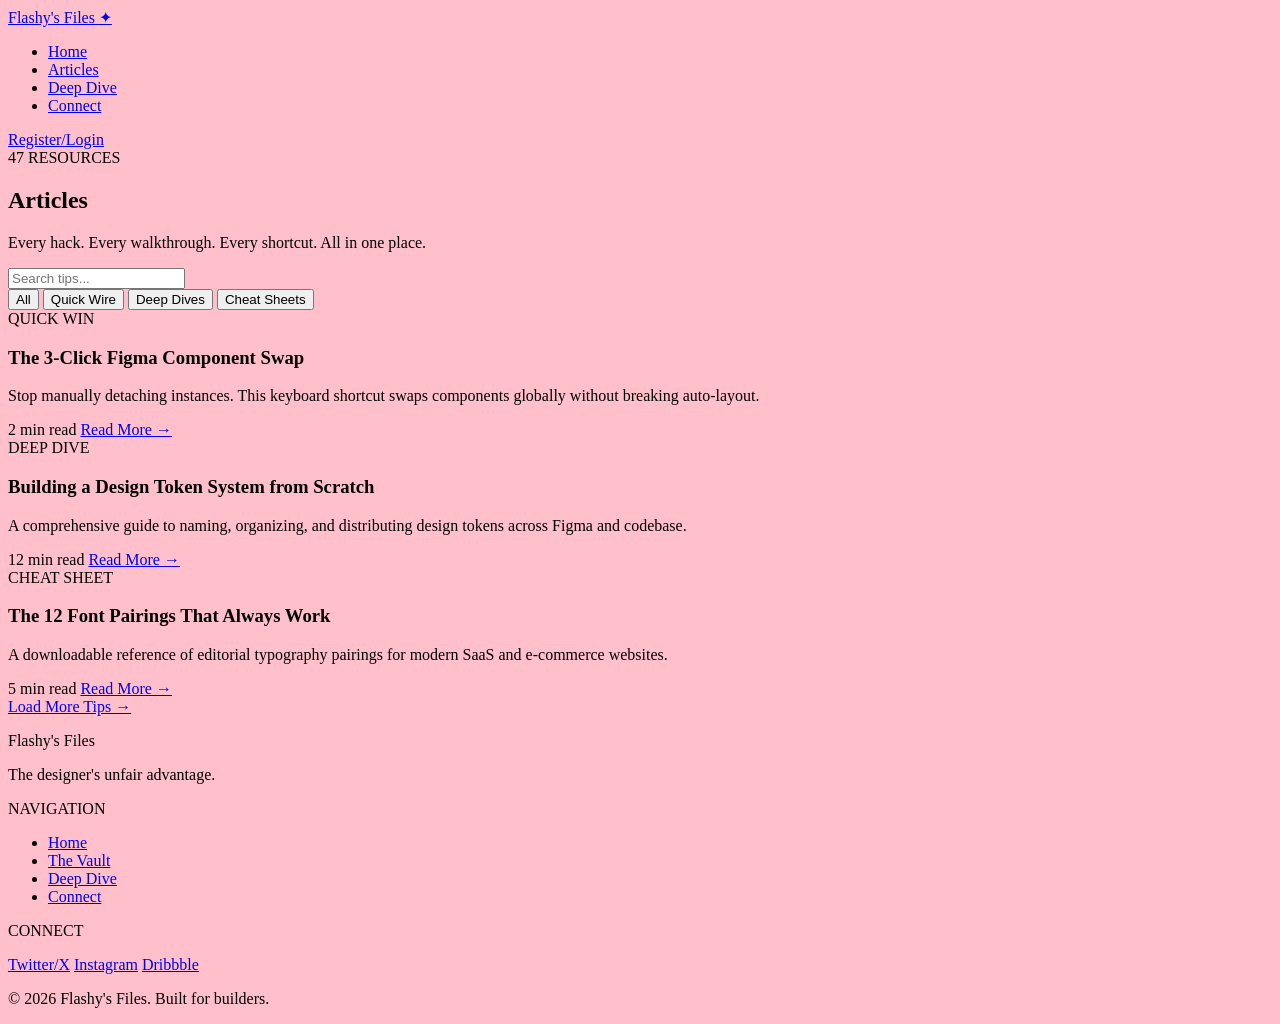
==== about.html @ 4e4e428f "Não quero mais" ====
<!DOCTYPE html>
<html lang="en-GB">
<head>
    <meta charset="UTF-8">
    <meta name="viewport" content="width=device-width, initial-scale=1.0">
    <title>Flashy's Files</title>
    <link rel="stylesheet" href="assets/css/styles.min.css">
</head><body>
<header class="site-header">
<nav>
    <a href="/" class="logo">Flashy's Files <span class="dot">✦</span></a>
    <ul>
        <li><a href="/">Home</a></li>
        <li><a href="/about.html">Articles</a></li>
        <li><a href="/articles.html">Deep Dive</a></li>
        <li><a href="/contact.html">Connect</a></li>
    </ul>
    <a href="#" class="btn-nav">Register/Login</a>
</nav></header>
<main>

    <!-- DARK HERO BANNER -->
    <section class="articles-hero">
        <span class="tag">47 RESOURCES</span>
        <h1>Articles</h1>
        <p>Every hack. Every walkthrough. Every shortcut. All in one place.</p>
    </section>

    <!-- SEARCH + FILTERS -->
    <section class="articles-filter">
        <div class="search-bar">
            <input type="text" placeholder="Search tips...">
        </div>
        <div class="filter-tabs">
            <button class="active">All</button>
            <button>Quick Wire</button>
            <button>Deep Dives</button>
            <button>Cheat Sheets</button>
        </div>
    </section>

    <!-- ARTICLE CARDS GRID -->
    <section class="articles-grid">
        <article class="article-card">
            <span class="tag tag-yellow">QUICK WIN</span>
            <h3>The 3-Click Figma Component Swap</h3>
            <p>Stop manually detaching instances. This keyboard shortcut swaps components globally without breaking auto-layout.</p>
            <div class="card-meta">
                <span>2 min read</span>
                <a href="/artigo.html">Read More →</a>
            </div>
        </article>
        <article class="article-card">
            <span class="tag tag-red">DEEP DIVE</span>
            <h3>Building a Design Token System from Scratch</h3>
            <p>A comprehensive guide to naming, organizing, and distributing design tokens across Figma and codebase.</p>
            <div class="card-meta">
                <span>12 min read</span>
                <a href="/artigo.html">Read More →</a>
            </div>
        </article>
        <article class="article-card">
            <span class="tag tag-purple">CHEAT SHEET</span>
            <h3>The 12 Font Pairings That Always Work</h3>
            <p>A downloadable reference of editorial typography pairings for modern SaaS and e-commerce websites.</p>
            <div class="card-meta">
                <span>5 min read</span>
                <a href="/artigo.html">Read More →</a>
            </div>
        </article>
        <!-- Repeat pattern for remaining 6 cards -->
    </section>

    <div class="load-more">
        <a href="#" class="btn btn-dark">Load More Tips →</a>
    </div>

</main>

<footer class="site-footer">
    <div class="footer-inner">
        <div class="footer-brand">
            <p class="footer-logo">Flashy's Files</p>
            <p class="footer-tagline">The designer's unfair advantage.</p>
        </div>
        <div class="footer-nav">
            <p class="footer-heading">NAVIGATION</p>
            <ul>
                <li><a href="/">Home</a></li>
                <li><a href="/about.html">The Vault</a></li>
                <li><a href="/articles.html">Deep Dive</a></li>
                <li><a href="/contact.html">Connect</a></li>
            </ul>
        </div>
        <div class="footer-connect">
            <p class="footer-heading">CONNECT</p>
            <div class="social-icons">
                <a href="#">Twitter/X</a>
                <a href="#">Instagram</a>
                <a href="#">Dribbble</a>
            </div>
        </div>
    </div>
    <p class="footer-copy">© 2026 Flashy's Files. Built for builders.</p>
</footer>
<script src="assets/js/app.min.js"></script></body>
</html>
---- assets/css/styles.min.css ----
body{background:pink}
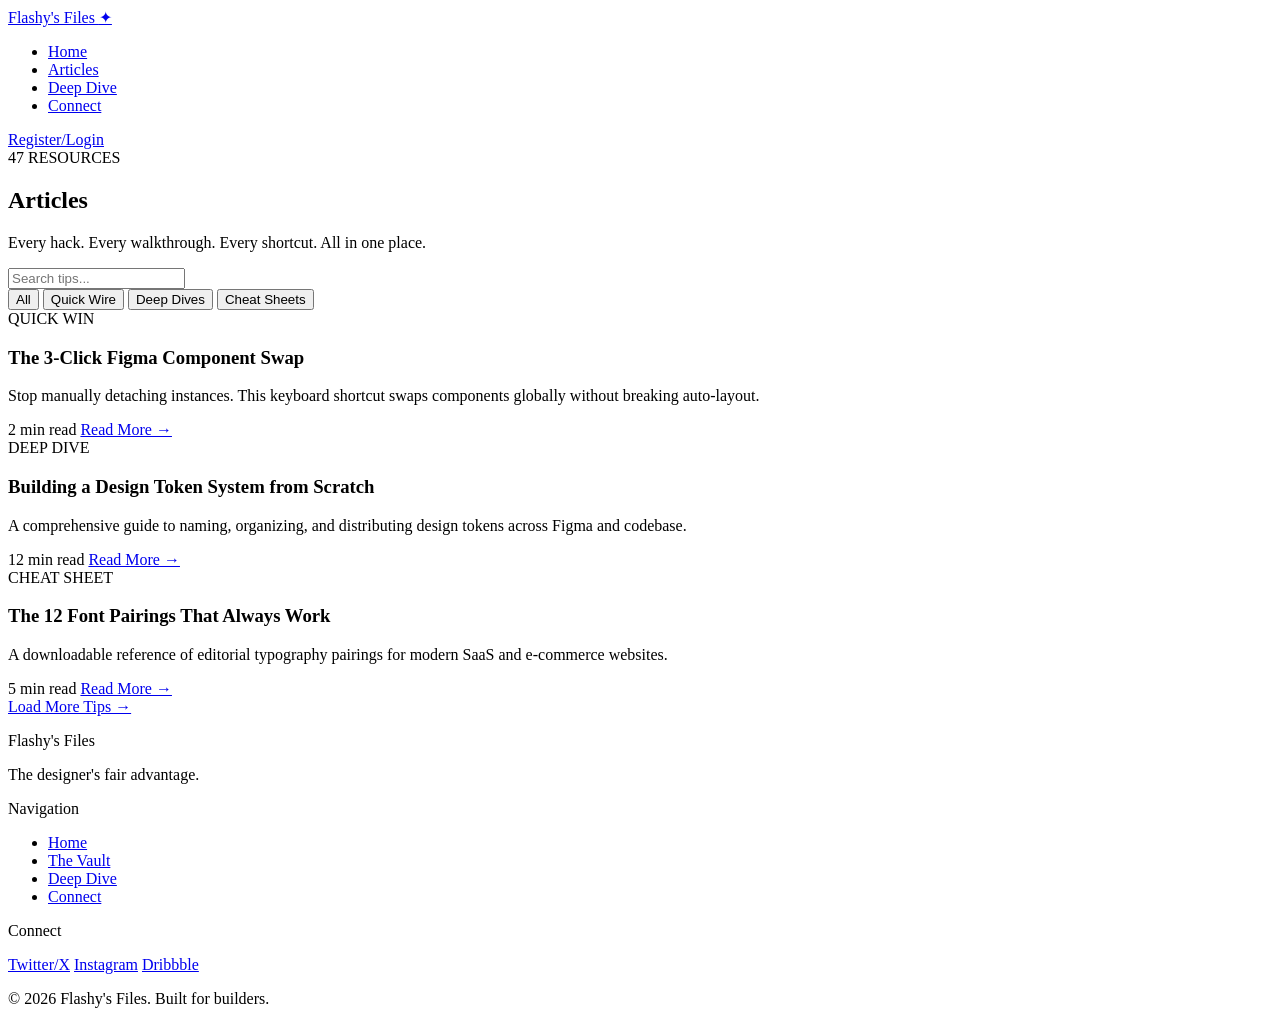
==== commit 64615b4d: "May 28th" ====
--- a/about.html
+++ b/about.html
@@ -81,10 +81,10 @@
     <div class="footer-inner">
         <div class="footer-brand">
             <p class="footer-logo">Flashy's Files</p>
-            <p class="footer-tagline">The designer's unfair advantage.</p>
+            <p class="footer-tagline">The designer's fair advantage.</p>
         </div>
         <div class="footer-nav">
-            <p class="footer-heading">NAVIGATION</p>
+            <p class="footer-heading">Navigation</p>
             <ul>
                 <li><a href="/">Home</a></li>
                 <li><a href="/about.html">The Vault</a></li>
@@ -93,7 +93,7 @@
             </ul>
         </div>
         <div class="footer-connect">
-            <p class="footer-heading">CONNECT</p>
+            <p class="footer-heading">Connect</p>
             <div class="social-icons">
                 <a href="#">Twitter/X</a>
                 <a href="#">Instagram</a>
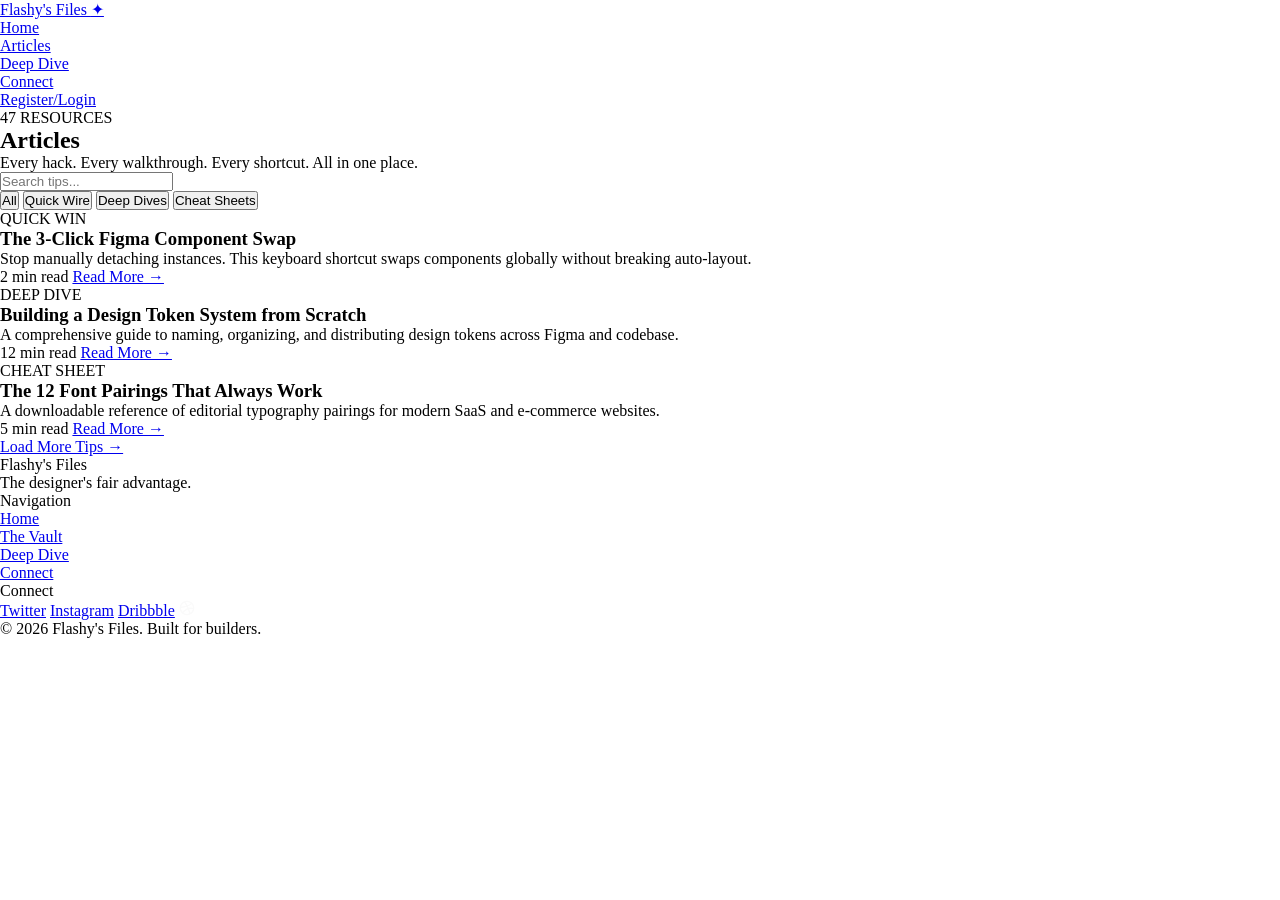
==== commit 8e2968f4: "Iconfooter" ====
--- a/about.html
+++ b/about.html
@@ -78,30 +78,74 @@
 </main>
 
 <footer class="site-footer">
-    <div class="footer-inner">
-        <div class="footer-brand">
-            <p class="footer-logo">Flashy's Files</p>
-            <p class="footer-tagline">The designer's fair advantage.</p>
-        </div>
-        <div class="footer-nav">
-            <p class="footer-heading">Navigation</p>
-            <ul>
-                <li><a href="/">Home</a></li>
-                <li><a href="/about.html">The Vault</a></li>
-                <li><a href="/articles.html">Deep Dive</a></li>
-                <li><a href="/contact.html">Connect</a></li>
-            </ul>
-        </div>
-        <div class="footer-connect">
-            <p class="footer-heading">Connect</p>
-            <div class="social-icons">
-                <a href="#">Twitter/X</a>
-                <a href="#">Instagram</a>
-                <a href="#">Dribbble</a>
-            </div>
-        </div>
+  <div class="footer-inner">
+    <div class="footer-brand">
+      <p class="footer-logo">Flashy's Files</p>
+      <p class="footer-tagline">The designer's fair advantage.</p>
     </div>
-    <p class="footer-copy">© 2026 Flashy's Files. Built for builders.</p>
+    <div class="footer-nav">
+      <p class="footer-heading">Navigation</p>
+      <ul>
+        <li><a href="/">Home</a></li>
+        <li><a href="/about.html">The Vault</a></li>
+        <li><a href="/articles.html">Deep Dive</a></li>
+        <li><a href="/contact.html">Connect</a></li>
+      </ul>
+    </div>
+    <div class="footer-connect">
+      <p class="footer-heading">Connect</p>
+      <div class="social-icons">
+        <a href="#">Twitter</a>
+        <a href="#">Instagram</a>
+        <a href="#">Dribbble</a>
+        <svg
+          width="16"
+          height="16"
+          viewBox="0 0 16 16"
+          fill="none"
+          xmlns="http://www.w3.org/2000/svg"
+        >
+          <g clip-path="url(#clip0_783_120)">
+            <path
+              d="M8.00004 14.6667C11.6819 14.6667 14.6667 11.6819 14.6667 8.00004C14.6667 4.31814 11.6819 1.33337 8.00004 1.33337C4.31814 1.33337 1.33337 4.31814 1.33337 8.00004C1.33337 11.6819 4.31814 14.6667 8.00004 14.6667Z"
+              stroke="#FAFAFA"
+              stroke-width="1.33333"
+              stroke-linecap="round"
+              stroke-linejoin="round"
+            />
+            <path
+              d="M12.7533 3.39331C10.1467 6.09331 6.66667 6.95998 1.5 7.29331"
+              stroke="#FAFAFA"
+              stroke-width="1.33333"
+              stroke-linecap="round"
+              stroke-linejoin="round"
+            />
+            <path
+              d="M14.5 8.55994C10.0866 7.61994 6.40662 9.22661 3.57996 12.7733"
+              stroke="#FAFAFA"
+              stroke-width="1.33333"
+              stroke-linecap="round"
+              stroke-linejoin="round"
+            />
+            <path
+              d="M5.70667 1.83337C8.62 5.83337 9.70666 8.11337 11.04 13.6467"
+              stroke="#FAFAFA"
+              stroke-width="1.33333"
+              stroke-linecap="round"
+              stroke-linejoin="round"
+            />
+          </g>
+          <defs>
+            <clipPath id="clip0_783_120">
+              <rect width="16" height="16" fill="white" />
+            </clipPath>
+          </defs>
+        </svg>
+      </div>
+    </div>
+  </div>
+  <p class="footer-copy">© 2026 Flashy's Files. Built for builders.</p>
 </footer>
-<script src="assets/js/app.min.js"></script></body>
+<script src="assets/js/app.min.js"></script>
+</body>
 </html>
--- a/assets/css/styles.min.css
+++ b/assets/css/styles.min.css
@@ -0,0 +1 @@
+@import url('https://fonts.googleapis.com/css2?family=DM+Sans:ital,opsz,wght@0,9..40,100..1000;1,9..40,100..1000&family=Instrument+Serif:ital@0;1&display=swap');:root{--icon-width-sm:1rem;--icon-width-md:2rem;--icon-width-lg:4rem;--icon-width-xl:8rem;--icon-height-sm:1rem;--icon-height-md:2rem;--icon-height-lg:4rem;--icon-height-xl:8rem;--grid-gutter:1rem;--grid-margin-100:1rem;--grid-margin-200:2rem;--grid-margin-300:4rem;--grid-columns-mobile:4;--grid-columns-tablet:8;--grid-columns-desktop:12;--radius-sm:4px;--radius-md:8px;--radius-lg:16px;--radius-xl:24px;--radius-pill:9999px;--spacing-0:0;--spacing-2:0.125rem;--spacing-4:0.25rem;--spacing-8:0.5rem;--spacing-12:0.75rem;--spacing-16:1rem;--spacing-20:1.25rem;--spacing-24:1.5rem;--spacing-32:2rem;--spacing-40:2.5rem;--spacing-48:3rem;--spacing-64:4rem;--spacing-80:5rem;--spacing-128:8rem;--font-serif:'Instrument Serif',serif;--font-sans:'DM Sans',sans-serif;--font-weight-light:300;--font-weight-regular:400;--font-weight-semibold:600;--font-weight-bold:700;--font-size-100:0.75rem;--font-size-200:1rem;--font-size-300:1.25rem;--font-size-400:1.5rem;--font-size-500:2.5rem;--font-size-600:4rem;--line-height-100:0.75rem;--line-height-200:1rem;--line-height-300:1.25rem;--line-height-400:1.5rem;--line-height-500:1.75rem;--line-height-600:2rem;--line-height-700:3rem;--line-height-800:4.5rem;--letter-spacing-100:0.0625em;--letter-spacing-200:0.125em;--letter-spacing-300:0.1875em;--letter-spacing-400:0.25em;--letter-spacing-500:0.3125em;--color-violet-0:#FCFCFD;--color-violet-100:#F5F2FF;--color-violet-200:#EBE5FF;--color-violet-300:#E1D7FF;--color-violet-400:#D7CAFF;--color-violet-500:#CDBDFF;--color-violet-600:#A497CC;--color-violet-700:#7B7199;--color-violet-800:#524C66;--color-violet-900:#292633;--color-violet-1000:#211E29;--color-orange-100:#FFDED8;--color-orange-200:#FFBDB0;--color-orange-300:#FF9D89;--color-orange-400:#FF7C61;--color-orange-500:#FF5B3A;--color-orange-600:#CC492E;--color-orange-700:#993723;--color-orange-800:#662417;--color-orange-900:#33120C;--color-lime-100:#F9FFCC;--color-lime-200:#F2FF99;--color-lime-300:#ECFE66;--color-lime-400:#E5FE33;--color-lime-500:#DFFE00;--color-lime-600:#B2CB00;--color-lime-700:#869800;--color-lime-800:#596600;--color-lime-900:#2D3300}@media (prefers-color-scheme:light){:root{--color-violet-0:#211E29;--color-violet-100:#292633;--color-violet-200:#524C66;--color-violet-300:#7B7199;--color-violet-400:#A497CC;--color-violet-500:#CDBDFF;--color-violet-600:#D7CAFF;--color-violet-700:#E1D7FF;--color-violet-800:#EBE5FF;--color-violet-900:#F5F2FF;--color-violet-1000:#FCFCFD;--color-orange-100:#33120C;--color-orange-200:#662417;--color-orange-300:#993723;--color-orange-400:#CC492E;--color-orange-500:#FF5B3A;--color-orange-600:#FF7C61;--color-orange-700:#FF7C61;--color-orange-800:#FFBDB0;--color-orange-900:#FFDED8;--color-lime-100:#2D3300;--color-lime-200:#596600;--color-lime-300:#869800;--color-lime-400:#B2CB00;--color-lime-500:#B2CB00;--color-lime-600:#E5FE33;--color-lime-700:#ECFE66;--color-lime-800:#F2FF99;--color-lime-900:#F9FFCC}}[data-theme=dark]{--color-violet-0:#211E29;--color-violet-100:#292633;--color-violet-200:#524C66;--color-violet-300:#7B7199;--color-violet-400:#A497CC;--color-violet-500:#CDBDFF;--color-violet-600:#D7CAFF;--color-violet-700:#E1D7FF;--color-violet-800:#EBE5FF;--color-violet-900:#F5F2FF;--color-violet-1000:#FCFCFD;--color-orange-100:#33120C;--color-orange-200:#662417;--color-orange-300:#993723;--color-orange-400:#CC492E;--color-orange-500:#FF5B3A;--color-orange-600:#FF7C61;--color-orange-700:#FF7C61;--color-orange-800:#FFBDB0;--color-orange-900:#FFDED8;--color-lime-100:#2D3300;--color-lime-200:#596600;--color-lime-300:#869800;--color-lime-400:#B2CB00;--color-lime-500:#B2CB00;--color-lime-600:#E5FE33;--color-lime-700:#ECFE66;--color-lime-800:#F2FF99;--color-lime-900:#F9FFCC}[data-theme=light]{--color-violet-0:#FCFCFD;--color-violet-100:#F5F2FF;--color-violet-200:#EBE5FF;--color-violet-300:#E1D7FF;--color-violet-400:#D7CAFF;--color-violet-500:#CDBDFF;--color-violet-600:#A497CC;--color-violet-700:#7B7199;--color-violet-800:#524C66;--color-violet-900:#292633;--color-violet-1000:#211E29;--color-orange-100:#FFDED8;--color-orange-200:#FFBDB0;--color-orange-300:#FF9D89;--color-orange-400:#FF7C61;--color-orange-500:#FF5B3A;--color-orange-600:#CC492E;--color-orange-700:#993723;--color-orange-800:#662417;--color-orange-900:#33120C;--color-lime-100:#F9FFCC;--color-lime-200:#F2FF99;--color-lime-300:#ECFE66;--color-lime-400:#E5FE33;--color-lime-500:#DFFE00;--color-lime-600:#B2CB00;--color-lime-700:#869800;--color-lime-800:#596600;--color-lime-900:#2D3300}*{margin:0;padding:0;-webkit-box-sizing:border-box;box-sizing:border-box}
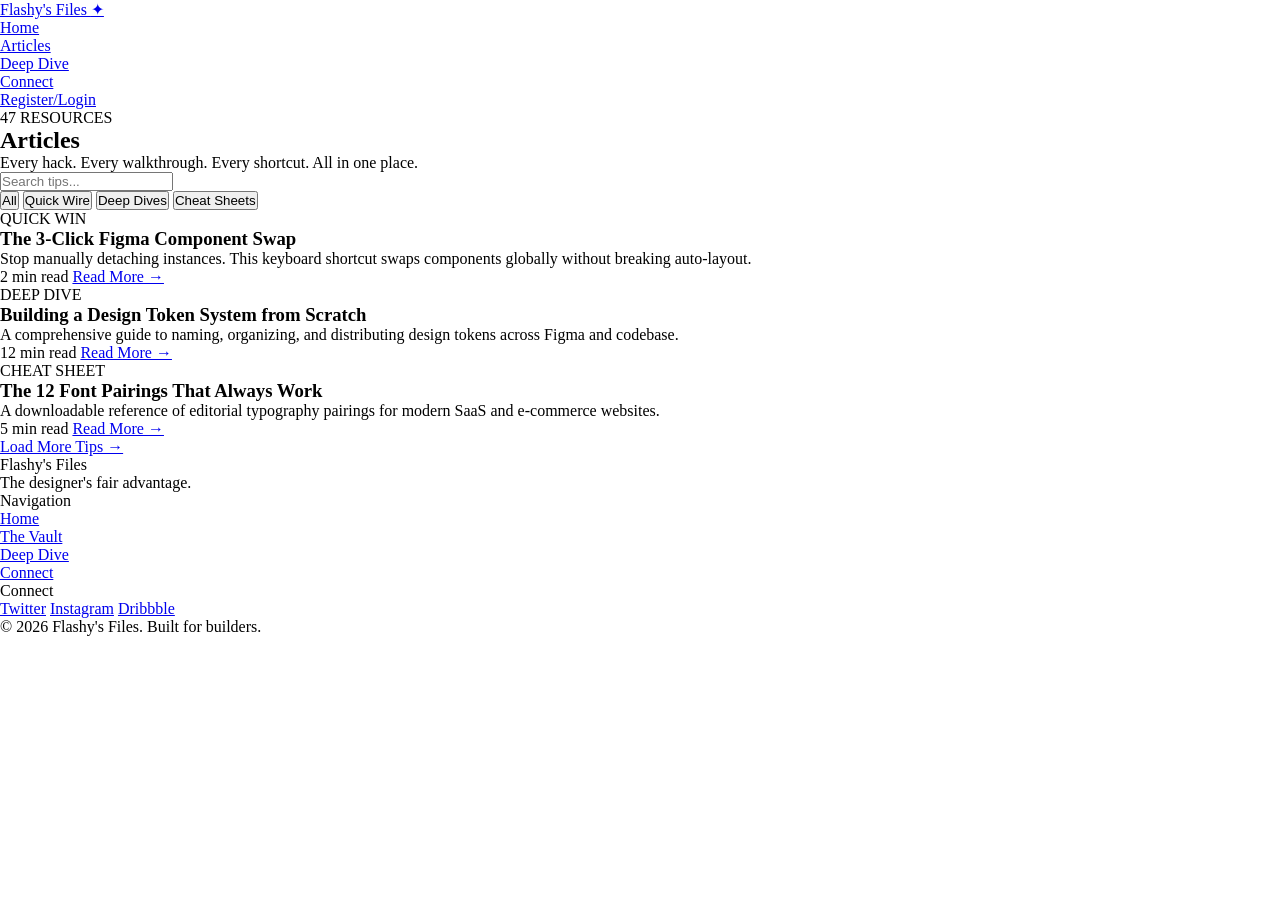
==== commit 6165e79b: "naosei" ====
--- a/about.html
+++ b/about.html
@@ -97,50 +97,7 @@
       <div class="social-icons">
         <a href="#">Twitter</a>
         <a href="#">Instagram</a>
-        <a href="#">Dribbble</a>
-        <svg
-          width="16"
-          height="16"
-          viewBox="0 0 16 16"
-          fill="none"
-          xmlns="http://www.w3.org/2000/svg"
-        >
-          <g clip-path="url(#clip0_783_120)">
-            <path
-              d="M8.00004 14.6667C11.6819 14.6667 14.6667 11.6819 14.6667 8.00004C14.6667 4.31814 11.6819 1.33337 8.00004 1.33337C4.31814 1.33337 1.33337 4.31814 1.33337 8.00004C1.33337 11.6819 4.31814 14.6667 8.00004 14.6667Z"
-              stroke="#FAFAFA"
-              stroke-width="1.33333"
-              stroke-linecap="round"
-              stroke-linejoin="round"
-            />
-            <path
-              d="M12.7533 3.39331C10.1467 6.09331 6.66667 6.95998 1.5 7.29331"
-              stroke="#FAFAFA"
-              stroke-width="1.33333"
-              stroke-linecap="round"
-              stroke-linejoin="round"
-            />
-            <path
-              d="M14.5 8.55994C10.0866 7.61994 6.40662 9.22661 3.57996 12.7733"
-              stroke="#FAFAFA"
-              stroke-width="1.33333"
-              stroke-linecap="round"
-              stroke-linejoin="round"
-            />
-            <path
-              d="M5.70667 1.83337C8.62 5.83337 9.70666 8.11337 11.04 13.6467"
-              stroke="#FAFAFA"
-              stroke-width="1.33333"
-              stroke-linecap="round"
-              stroke-linejoin="round"
-            />
-          </g>
-          <defs>
-            <clipPath id="clip0_783_120">
-              <rect width="16" height="16" fill="white" />
-            </clipPath>
-          </defs>
-        </svg>
+        <a href="#">Dribbble</a>      
       </div>
     </div>
   </div>
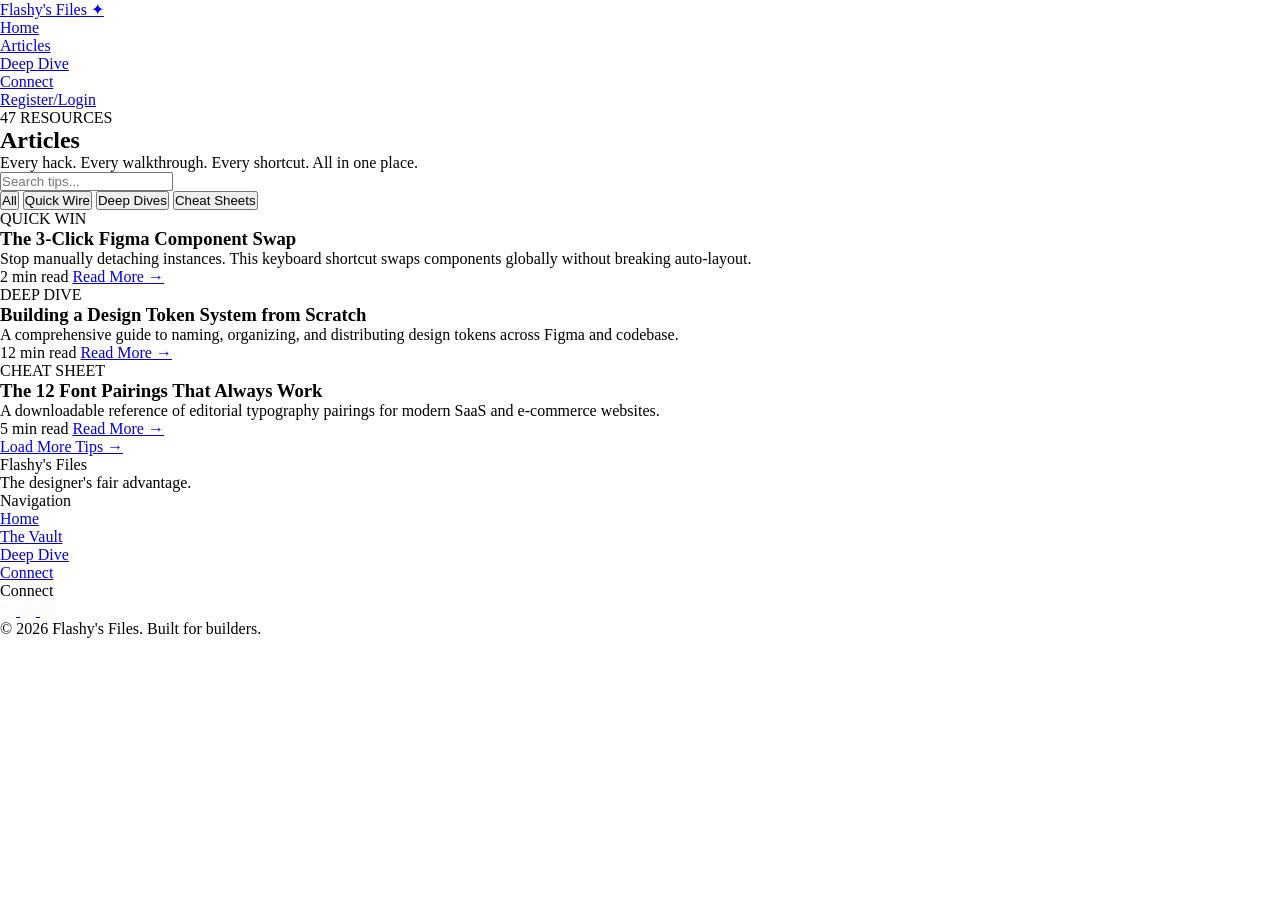
==== commit f44e1031: "iconsfooter" ====
--- a/about.html
+++ b/about.html
@@ -95,9 +95,113 @@
     <div class="footer-connect">
       <p class="footer-heading">Connect</p>
       <div class="social-icons">
-        <a href="#">Twitter</a>
-        <a href="#">Instagram</a>
-        <a href="#">Dribbble</a>      
+        <a href="#">
+          <svg
+            width="16"
+            height="16"
+            viewBox="0 0 16 16"
+            fill="none"
+            xmlns="http://www.w3.org/2000/svg"
+          >
+            <g clip-path="url(#clip0_783_112)">
+              <path
+                d="M14.6667 2.66672C14.6667 2.66672 14.2 4.06672 13.3334 4.93339C14.4 11.6001 7.06671 16.4667 1.33337 12.6667C2.80004 12.7334 4.26671 12.2667 5.33337 11.3334C2.00004 10.3334 0.333374 6.40006 2.00004 3.33339C3.46671 5.06672 5.73337 6.06672 8.00004 6.00006C7.40004 3.20006 10.6667 1.60006 12.6667 3.46672C13.4 3.46672 14.6667 2.66672 14.6667 2.66672Z"
+                stroke="#FAFAFA"
+                stroke-width="1.33333"
+                stroke-linecap="round"
+                stroke-linejoin="round"
+              />
+            </g>
+            <defs>
+              <clipPath id="clip0_783_112">
+                <rect width="16" height="16" fill="white" />
+              </clipPath>
+            </defs>
+          </svg>
+        </a>
+        <a href="#">
+          <svg
+            width="16"
+            height="16"
+            viewBox="0 0 16 16"
+            fill="none"
+            xmlns="http://www.w3.org/2000/svg"
+          >
+            <g clip-path="url(#clip0_783_115)">
+              <path
+                d="M11.3334 1.33337H4.66671C2.82576 1.33337 1.33337 2.82576 1.33337 4.66671V11.3334C1.33337 13.1743 2.82576 14.6667 4.66671 14.6667H11.3334C13.1743 14.6667 14.6667 13.1743 14.6667 11.3334V4.66671C14.6667 2.82576 13.1743 1.33337 11.3334 1.33337Z"
+                stroke="#FAFAFA"
+                stroke-width="1.33333"
+                stroke-linecap="round"
+                stroke-linejoin="round"
+              />
+              <path
+                d="M10.6667 7.57996C10.7489 8.13479 10.6542 8.70143 10.3958 9.1993C10.1375 9.69717 9.72877 10.1009 9.22776 10.3531C8.72675 10.6052 8.15897 10.693 7.6052 10.6039C7.05143 10.5148 6.53985 10.2533 6.14323 9.85673C5.74662 9.46012 5.48516 8.94854 5.39605 8.39477C5.30694 7.84099 5.39472 7.27322 5.64689 6.77221C5.89907 6.27119 6.3028 5.86245 6.80066 5.60412C7.29853 5.34579 7.86518 5.25102 8.42001 5.33329C8.98596 5.41721 9.50991 5.68093 9.91447 6.08549C10.319 6.49006 10.5828 7.01401 10.6667 7.57996Z"
+                stroke="#FAFAFA"
+                stroke-width="1.33333"
+                stroke-linecap="round"
+                stroke-linejoin="round"
+              />
+              <path
+                d="M11.6666 4.33337H11.6733"
+                stroke="#FAFAFA"
+                stroke-width="1.33333"
+                stroke-linecap="round"
+                stroke-linejoin="round"
+              />
+            </g>
+            <defs>
+              <clipPath id="clip0_783_115">
+                <rect width="16" height="16" fill="white" />
+              </clipPath>
+            </defs>
+          </svg>
+        </a>
+        <a href="#">
+          <svg
+            width="16"
+            height="16"
+            viewBox="0 0 16 16"
+            fill="none"
+            xmlns="http://www.w3.org/2000/svg"
+          >
+            <g clip-path="url(#clip0_783_120)">
+              <path
+                d="M8.00004 14.6667C11.6819 14.6667 14.6667 11.6819 14.6667 8.00004C14.6667 4.31814 11.6819 1.33337 8.00004 1.33337C4.31814 1.33337 1.33337 4.31814 1.33337 8.00004C1.33337 11.6819 4.31814 14.6667 8.00004 14.6667Z"
+                stroke="#FAFAFA"
+                stroke-width="1.33333"
+                stroke-linecap="round"
+                stroke-linejoin="round"
+              />
+              <path
+                d="M12.7533 3.39331C10.1467 6.09331 6.66667 6.95998 1.5 7.29331"
+                stroke="#FAFAFA"
+                stroke-width="1.33333"
+                stroke-linecap="round"
+                stroke-linejoin="round"
+              />
+              <path
+                d="M14.5 8.55994C10.0866 7.61994 6.40662 9.22661 3.57996 12.7733"
+                stroke="#FAFAFA"
+                stroke-width="1.33333"
+                stroke-linecap="round"
+                stroke-linejoin="round"
+              />
+              <path
+                d="M5.70667 1.83337C8.62 5.83337 9.70666 8.11337 11.04 13.6467"
+                stroke="#FAFAFA"
+                stroke-width="1.33333"
+                stroke-linecap="round"
+                stroke-linejoin="round"
+              />
+            </g>
+            <defs>
+              <clipPath id="clip0_783_120">
+                <rect width="16" height="16" fill="white" />
+              </clipPath>
+            </defs>
+          </svg>
+        </a>
       </div>
     </div>
   </div>
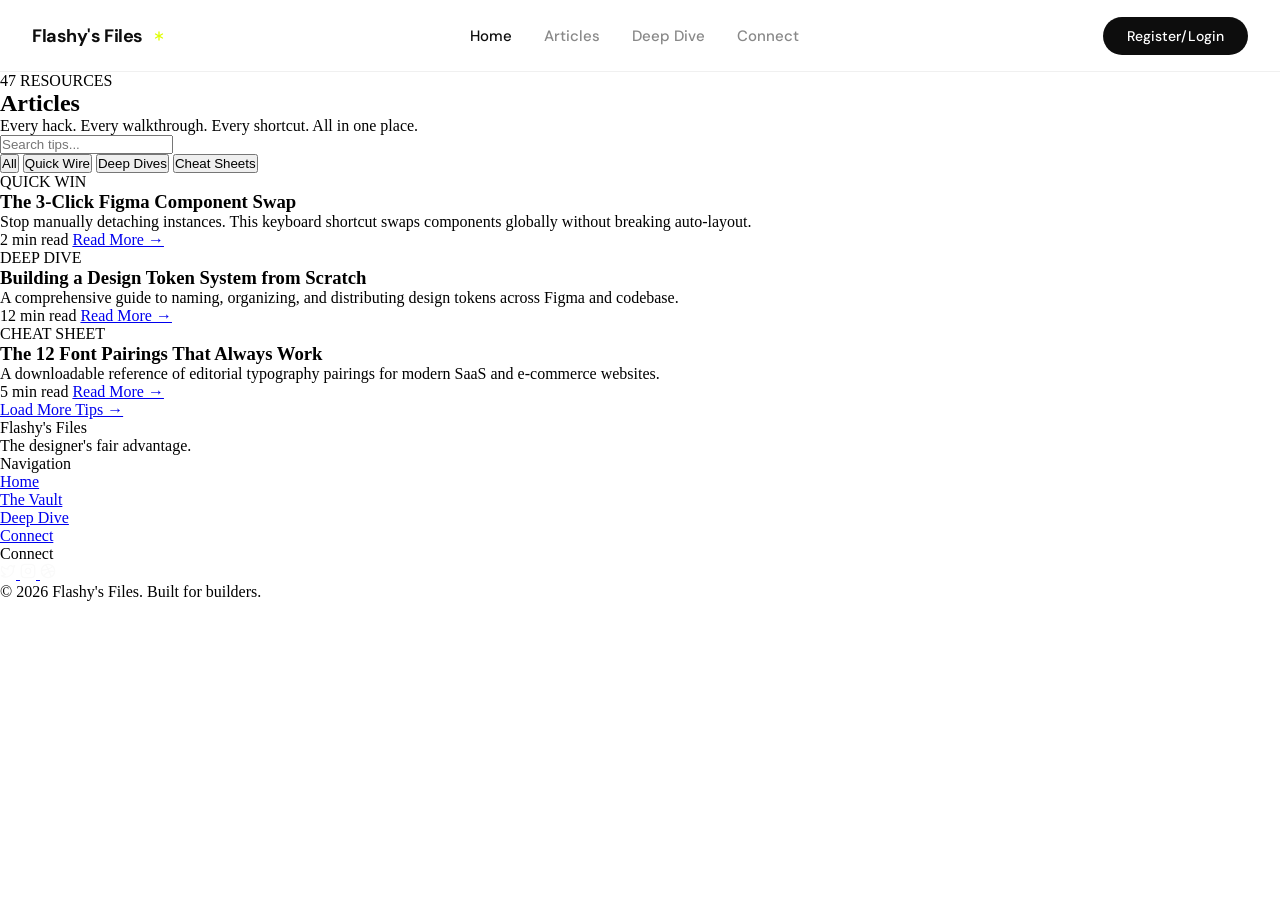
==== commit 3a149de7: "Header and articles.kit created" ====
--- a/about.html
+++ b/about.html
@@ -7,16 +7,50 @@
     <link rel="stylesheet" href="assets/css/styles.min.css">
 </head><body>
 <header class="site-header">
-<nav>
-    <a href="/" class="logo">Flashy's Files <span class="dot">✦</span></a>
-    <ul>
-        <li><a href="/">Home</a></li>
-        <li><a href="/about.html">Articles</a></li>
-        <li><a href="/articles.html">Deep Dive</a></li>
-        <li><a href="/contact.html">Connect</a></li>
-    </ul>
-    <a href="#" class="btn-nav">Register/Login</a>
-</nav></header>
+<nav class="site-nav">
+  <a href="/" class="nav-logo">
+    Flashy's Files
+    <svg
+      width="16"
+      height="16"
+      viewBox="0 0 32 32"
+      fill="none"
+      xmlns="http://www.w3.org/2000/svg"
+      aria-hidden="true"
+    >
+      <path
+        d="M16 8V24"
+        stroke="#DFFE00"
+        stroke-width="2.66667"
+        stroke-linecap="round"
+        stroke-linejoin="round"
+      />
+      <path
+        d="M22.9278 12L9.07178 20"
+        stroke="#DFFE00"
+        stroke-width="2.66667"
+        stroke-linecap="round"
+        stroke-linejoin="round"
+      />
+      <path
+        d="M9.07178 12L22.9278 20"
+        stroke="#DFFE00"
+        stroke-width="2.66667"
+        stroke-linecap="round"
+        stroke-linejoin="round"
+      />
+    </svg>
+  </a>
+  <ul class="nav-links">
+    <li><a href="/" class="nav-link nav-link--active">Home</a></li>
+    <li><a href="/about.html" class="nav-link">Articles</a></li>
+    <li><a href="/articles.html" class="nav-link">Deep Dive</a></li>
+    <li><a href="/contact.html" class="nav-link">Connect</a></li>
+  </ul>
+  <a href="#" class="btn-nav">Register/Login</a>
+</nav>
+</header>
+
 <main>
 
     <!-- DARK HERO BANNER -->
--- a/assets/css/styles.min.css
+++ b/assets/css/styles.min.css
@@ -1 +1 @@
-@import url('https://fonts.googleapis.com/css2?family=DM+Sans:ital,opsz,wght@0,9..40,100..1000;1,9..40,100..1000&family=Instrument+Serif:ital@0;1&display=swap');:root{--icon-width-sm:1rem;--icon-width-md:2rem;--icon-width-lg:4rem;--icon-width-xl:8rem;--icon-height-sm:1rem;--icon-height-md:2rem;--icon-height-lg:4rem;--icon-height-xl:8rem;--grid-gutter:1rem;--grid-margin-100:1rem;--grid-margin-200:2rem;--grid-margin-300:4rem;--grid-columns-mobile:4;--grid-columns-tablet:8;--grid-columns-desktop:12;--radius-sm:4px;--radius-md:8px;--radius-lg:16px;--radius-xl:24px;--radius-pill:9999px;--spacing-0:0;--spacing-2:0.125rem;--spacing-4:0.25rem;--spacing-8:0.5rem;--spacing-12:0.75rem;--spacing-16:1rem;--spacing-20:1.25rem;--spacing-24:1.5rem;--spacing-32:2rem;--spacing-40:2.5rem;--spacing-48:3rem;--spacing-64:4rem;--spacing-80:5rem;--spacing-128:8rem;--font-serif:'Instrument Serif',serif;--font-sans:'DM Sans',sans-serif;--font-weight-light:300;--font-weight-regular:400;--font-weight-semibold:600;--font-weight-bold:700;--font-size-100:0.75rem;--font-size-200:1rem;--font-size-300:1.25rem;--font-size-400:1.5rem;--font-size-500:2.5rem;--font-size-600:4rem;--line-height-100:0.75rem;--line-height-200:1rem;--line-height-300:1.25rem;--line-height-400:1.5rem;--line-height-500:1.75rem;--line-height-600:2rem;--line-height-700:3rem;--line-height-800:4.5rem;--letter-spacing-100:0.0625em;--letter-spacing-200:0.125em;--letter-spacing-300:0.1875em;--letter-spacing-400:0.25em;--letter-spacing-500:0.3125em;--color-violet-0:#FCFCFD;--color-violet-100:#F5F2FF;--color-violet-200:#EBE5FF;--color-violet-300:#E1D7FF;--color-violet-400:#D7CAFF;--color-violet-500:#CDBDFF;--color-violet-600:#A497CC;--color-violet-700:#7B7199;--color-violet-800:#524C66;--color-violet-900:#292633;--color-violet-1000:#211E29;--color-orange-100:#FFDED8;--color-orange-200:#FFBDB0;--color-orange-300:#FF9D89;--color-orange-400:#FF7C61;--color-orange-500:#FF5B3A;--color-orange-600:#CC492E;--color-orange-700:#993723;--color-orange-800:#662417;--color-orange-900:#33120C;--color-lime-100:#F9FFCC;--color-lime-200:#F2FF99;--color-lime-300:#ECFE66;--color-lime-400:#E5FE33;--color-lime-500:#DFFE00;--color-lime-600:#B2CB00;--color-lime-700:#869800;--color-lime-800:#596600;--color-lime-900:#2D3300}@media (prefers-color-scheme:light){:root{--color-violet-0:#211E29;--color-violet-100:#292633;--color-violet-200:#524C66;--color-violet-300:#7B7199;--color-violet-400:#A497CC;--color-violet-500:#CDBDFF;--color-violet-600:#D7CAFF;--color-violet-700:#E1D7FF;--color-violet-800:#EBE5FF;--color-violet-900:#F5F2FF;--color-violet-1000:#FCFCFD;--color-orange-100:#33120C;--color-orange-200:#662417;--color-orange-300:#993723;--color-orange-400:#CC492E;--color-orange-500:#FF5B3A;--color-orange-600:#FF7C61;--color-orange-700:#FF7C61;--color-orange-800:#FFBDB0;--color-orange-900:#FFDED8;--color-lime-100:#2D3300;--color-lime-200:#596600;--color-lime-300:#869800;--color-lime-400:#B2CB00;--color-lime-500:#B2CB00;--color-lime-600:#E5FE33;--color-lime-700:#ECFE66;--color-lime-800:#F2FF99;--color-lime-900:#F9FFCC}}[data-theme=dark]{--color-violet-0:#211E29;--color-violet-100:#292633;--color-violet-200:#524C66;--color-violet-300:#7B7199;--color-violet-400:#A497CC;--color-violet-500:#CDBDFF;--color-violet-600:#D7CAFF;--color-violet-700:#E1D7FF;--color-violet-800:#EBE5FF;--color-violet-900:#F5F2FF;--color-violet-1000:#FCFCFD;--color-orange-100:#33120C;--color-orange-200:#662417;--color-orange-300:#993723;--color-orange-400:#CC492E;--color-orange-500:#FF5B3A;--color-orange-600:#FF7C61;--color-orange-700:#FF7C61;--color-orange-800:#FFBDB0;--color-orange-900:#FFDED8;--color-lime-100:#2D3300;--color-lime-200:#596600;--color-lime-300:#869800;--color-lime-400:#B2CB00;--color-lime-500:#B2CB00;--color-lime-600:#E5FE33;--color-lime-700:#ECFE66;--color-lime-800:#F2FF99;--color-lime-900:#F9FFCC}[data-theme=light]{--color-violet-0:#FCFCFD;--color-violet-100:#F5F2FF;--color-violet-200:#EBE5FF;--color-violet-300:#E1D7FF;--color-violet-400:#D7CAFF;--color-violet-500:#CDBDFF;--color-violet-600:#A497CC;--color-violet-700:#7B7199;--color-violet-800:#524C66;--color-violet-900:#292633;--color-violet-1000:#211E29;--color-orange-100:#FFDED8;--color-orange-200:#FFBDB0;--color-orange-300:#FF9D89;--color-orange-400:#FF7C61;--color-orange-500:#FF5B3A;--color-orange-600:#CC492E;--color-orange-700:#993723;--color-orange-800:#662417;--color-orange-900:#33120C;--color-lime-100:#F9FFCC;--color-lime-200:#F2FF99;--color-lime-300:#ECFE66;--color-lime-400:#E5FE33;--color-lime-500:#DFFE00;--color-lime-600:#B2CB00;--color-lime-700:#869800;--color-lime-800:#596600;--color-lime-900:#2D3300}*{margin:0;padding:0;-webkit-box-sizing:border-box;box-sizing:border-box}+@import url("https://fonts.googleapis.com/css2?family=DM+Sans:ital,opsz,wght@0,9..40,100..1000;1,9..40,100..1000&family=Instrument+Serif:ital@0;1&display=swap");:root{--icon-width-sm:1rem;--icon-width-md:2rem;--icon-width-lg:4rem;--icon-width-xl:8rem;--icon-height-sm:1rem;--icon-height-md:2rem;--icon-height-lg:4rem;--icon-height-xl:8rem;--grid-gutter:1rem;--grid-margin-100:1rem;--grid-margin-200:2rem;--grid-margin-300:4rem;--grid-columns-mobile:4;--grid-columns-tablet:8;--grid-columns-desktop:12;--radius-sm:4px;--radius-md:8px;--radius-lg:16px;--radius-xl:24px;--radius-pill:9999px;--spacing-0:0;--spacing-2:0.125rem;--spacing-4:0.25rem;--spacing-8:0.5rem;--spacing-12:0.75rem;--spacing-16:1rem;--spacing-20:1.25rem;--spacing-24:1.5rem;--spacing-32:2rem;--spacing-40:2.5rem;--spacing-48:3rem;--spacing-64:4rem;--spacing-80:5rem;--spacing-128:8rem;--font-serif:"Instrument Serif",serif;--font-sans:"DM Sans",sans-serif;--font-weight-light:300;--font-weight-regular:400;--font-weight-semibold:600;--font-weight-bold:700;--font-size-100:0.75rem;--font-size-200:1rem;--font-size-300:1.25rem;--font-size-400:1.5rem;--font-size-500:2.5rem;--font-size-600:4rem;--line-height-100:0.75rem;--line-height-200:1rem;--line-height-300:1.25rem;--line-height-400:1.5rem;--line-height-500:1.75rem;--line-height-600:2rem;--line-height-700:3rem;--line-height-800:4.5rem;--letter-spacing-100:0.0625em;--letter-spacing-200:0.125em;--letter-spacing-300:0.1875em;--letter-spacing-400:0.25em;--letter-spacing-500:0.3125em;--color-violet-0:#fcfcfd;--color-violet-100:#f5f2ff;--color-violet-200:#ebe5ff;--color-violet-300:#e1d7ff;--color-violet-400:#d7caff;--color-violet-500:#cdbdff;--color-violet-600:#a497cc;--color-violet-700:#7b7199;--color-violet-800:#524c66;--color-violet-900:#292633;--color-violet-1000:#211e29;--color-orange-100:#ffded8;--color-orange-200:#ffbdb0;--color-orange-300:#ff9d89;--color-orange-400:#ff7c61;--color-orange-500:#ff5b3a;--color-orange-600:#cc492e;--color-orange-700:#993723;--color-orange-800:#662417;--color-orange-900:#33120c;--color-lime-100:#f9ffcc;--color-lime-200:#f2ff99;--color-lime-300:#ecfe66;--color-lime-400:#e5fe33;--color-lime-500:#dffe00;--color-lime-600:#b2cb00;--color-lime-700:#869800;--color-lime-800:#596600;--color-lime-900:#2d3300}@media (prefers-color-scheme:light){:root{--color-violet-0:#211e29;--color-violet-100:#292633;--color-violet-200:#524c66;--color-violet-300:#7b7199;--color-violet-400:#a497cc;--color-violet-500:#cdbdff;--color-violet-600:#d7caff;--color-violet-700:#e1d7ff;--color-violet-800:#ebe5ff;--color-violet-900:#f5f2ff;--color-violet-1000:#fcfcfd;--color-orange-100:#33120c;--color-orange-200:#662417;--color-orange-300:#993723;--color-orange-400:#cc492e;--color-orange-500:#ff5b3a;--color-orange-600:#ff7c61;--color-orange-700:#ff7c61;--color-orange-800:#ffbdb0;--color-orange-900:#ffded8;--color-lime-100:#2d3300;--color-lime-200:#596600;--color-lime-300:#869800;--color-lime-400:#b2cb00;--color-lime-500:#b2cb00;--color-lime-600:#e5fe33;--color-lime-700:#ecfe66;--color-lime-800:#f2ff99;--color-lime-900:#f9ffcc}}[data-theme=dark]{--color-violet-0:#211e29;--color-violet-100:#292633;--color-violet-200:#524c66;--color-violet-300:#7b7199;--color-violet-400:#a497cc;--color-violet-500:#cdbdff;--color-violet-600:#d7caff;--color-violet-700:#e1d7ff;--color-violet-800:#ebe5ff;--color-violet-900:#f5f2ff;--color-violet-1000:#fcfcfd;--color-orange-100:#33120c;--color-orange-200:#662417;--color-orange-300:#993723;--color-orange-400:#cc492e;--color-orange-500:#ff5b3a;--color-orange-600:#ff7c61;--color-orange-700:#ff7c61;--color-orange-800:#ffbdb0;--color-orange-900:#ffded8;--color-lime-100:#2d3300;--color-lime-200:#596600;--color-lime-300:#869800;--color-lime-400:#b2cb00;--color-lime-500:#b2cb00;--color-lime-600:#e5fe33;--color-lime-700:#ecfe66;--color-lime-800:#f2ff99;--color-lime-900:#f9ffcc}[data-theme=light]{--color-violet-0:#fcfcfd;--color-violet-100:#f5f2ff;--color-violet-200:#ebe5ff;--color-violet-300:#e1d7ff;--color-violet-400:#d7caff;--color-violet-500:#cdbdff;--color-violet-600:#a497cc;--color-violet-700:#7b7199;--color-violet-800:#524c66;--color-violet-900:#292633;--color-violet-1000:#211e29;--color-orange-100:#ffded8;--color-orange-200:#ffbdb0;--color-orange-300:#ff9d89;--color-orange-400:#ff7c61;--color-orange-500:#ff5b3a;--color-orange-600:#cc492e;--color-orange-700:#993723;--color-orange-800:#662417;--color-orange-900:#33120c;--color-lime-100:#f9ffcc;--color-lime-200:#f2ff99;--color-lime-300:#ecfe66;--color-lime-400:#e5fe33;--color-lime-500:#dffe00;--color-lime-600:#b2cb00;--color-lime-700:#869800;--color-lime-800:#596600;--color-lime-900:#2d3300}*{margin:0;padding:0;-webkit-box-sizing:border-box;box-sizing:border-box}.site-header{background-color:#fff;border-bottom:1px solid #f0f0f0;position:sticky;top:0;z-index:100}.site-nav{display:-webkit-box;display:-ms-flexbox;display:flex;-webkit-box-align:center;-ms-flex-align:center;align-items:center;-webkit-box-pack:justify;-ms-flex-pack:justify;justify-content:space-between;height:71px;padding:0 var(--spacing-32);max-width:1280px;margin:0 auto}.nav-logo{display:-webkit-box;display:-ms-flexbox;display:flex;-webkit-box-align:center;-ms-flex-align:center;align-items:center;gap:var(--spacing-8);font-family:"DM Sans",sans-serif;font-weight:700;font-size:1.125rem;letter-spacing:-0.45px;color:#0d0d0d;text-decoration:none;white-space:nowrap}.nav-links{display:-webkit-box;display:-ms-flexbox;display:flex;-webkit-box-align:center;-ms-flex-align:center;align-items:center;gap:var(--spacing-32);list-style:none;margin:0;padding:0}.nav-link{font-family:"DM Sans",sans-serif;font-weight:500;font-size:0.9375rem;color:#888;text-decoration:none;-webkit-transition:color 0.15s ease;transition:color 0.15s ease}.nav-link:hover{color:#0d0d0d}.nav-link--active{color:#0d0d0d}.btn-nav{display:-webkit-inline-box;display:-ms-inline-flexbox;display:inline-flex;-webkit-box-align:center;-ms-flex-align:center;align-items:center;padding:10px 24px;height:38px;background-color:#0d0d0d;color:#fff;font-family:"DM Sans",sans-serif;font-weight:500;font-size:0.875rem;border-radius:var(--radius-pill);text-decoration:none;white-space:nowrap;-webkit-transition:opacity 0.15s ease;transition:opacity 0.15s ease}.btn-nav:hover{opacity:0.85}
